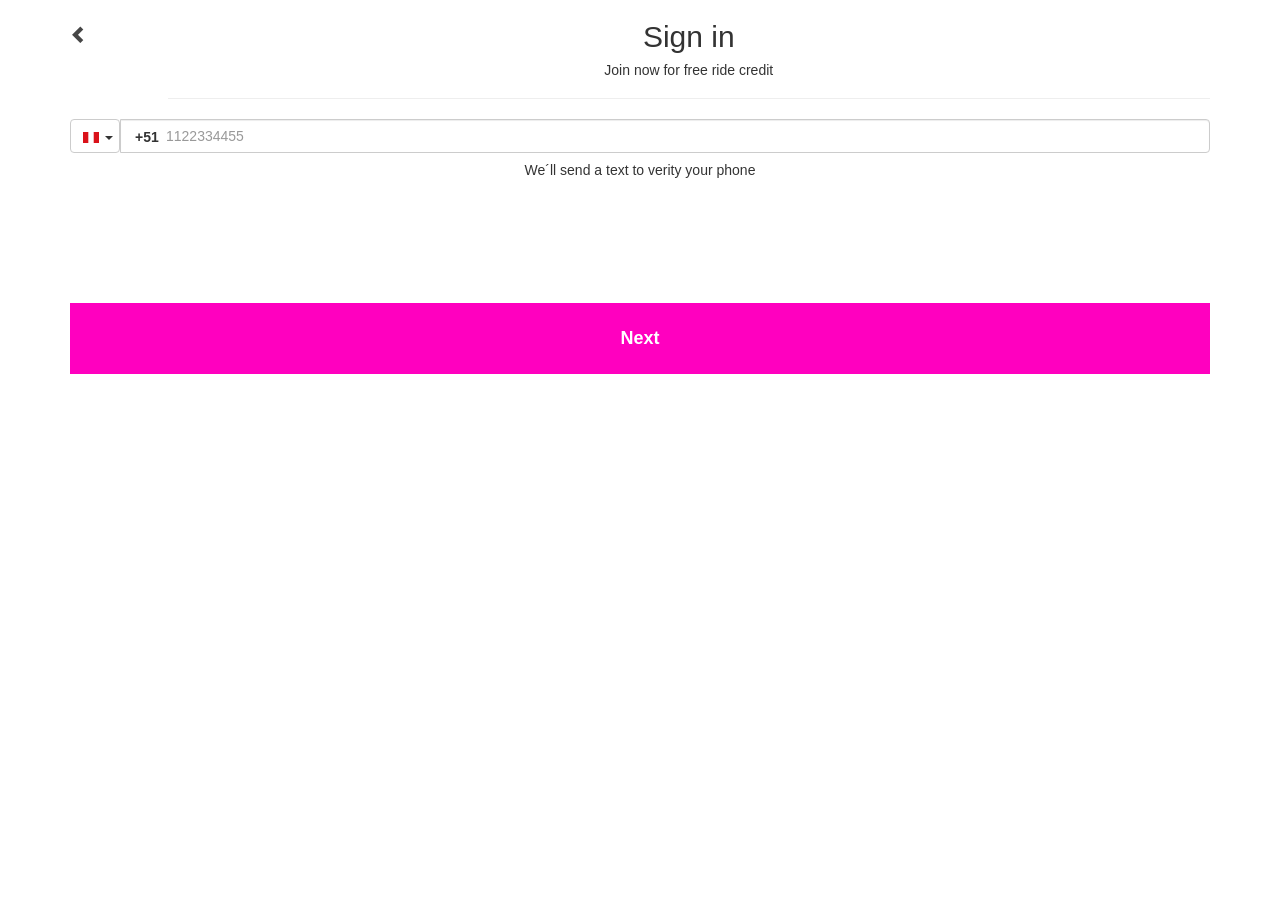
==== country.html @ 40643399 "avance" ====
<!DOCTYPE html>
<html lang="en">
<head>
	<meta charset="UTF-8">
	<title>Document</title>
	<link href='http://fonts.googleapis.com/css?family=Roboto:400,300' rel='stylesheet' type='text/css'>
	<meta http-equiv="X-UA-Compatible" content="IE=edge">
    <meta name="viewport" content="width=device-width, initial-scale=1">
    <link rel="stylesheet" href="https://maxcdn.bootstrapcdn.com/bootstrap/3.3.7/css/bootstrap.min.css" integrity="sha384-BVYiiSIFeK1dGmJRAkycuHAHRg32OmUcww7on3RYdg4Va+PmSTsz/K68vbdEjh4u" crossorigin="anonymous">
    <link rel="stylesheet" href="css/country.css">
</head>
<body onload="init()">
  <div class="lyft-linear">
   <header>
		<div class="container">
			<div class="row">
				<div class="col-xs-1 col-sm-1 col-md-1">
					<a href="index.html"><span class="glyphicon glyphicon-chevron-left
" aria-hidden="true"></span></a>
               </div>
                <div class="col-xs-9 col-sm-11 col-md-11">
                <center>
                        <h2>Sign in</h2>
                        <h5>Join now for free ride credit</h5>
                        <hr>
                </center>
                </div>
		    </div>
        </div>
   </header>
   
   <section class="container">
      <div class="row">
         
              <div class="col-xs-12 col-sm-12 col-md-12">
                <div class="input-group">
                  <div class="input-group-btn">
                    <a href="paises.html"> <button type="button" class="btn btn-default dropdown-toggle" data-toggle="dropdown" aria-haspopup="true" aria-expanded="false" id="btn-flag">
                     <img class="img-responsive peru" src="imagenes/peru.png" alt="" id="peruFlag">
                     <span class="caret"></span>
                    </button></a>

                  </div>
					<span class="code"><strong>+<strong id="codeCountry">51</strong></strong></span>
                   <input id="number" type="text" onkeydown="validateNumber(event)" class="form-control" aria-label="..." placeholder="1122334455">
                </div>
                <div id="mensajeNumber"></div>
              </div>
          </div>
        
             <center>
                 <h5>We´ll send a text to verity your phone</h5>
             </center>
  
   </section>
   <section class="container">
      <center>
          <a href="email.html" id="next"><div class="next">Next</div></a>
      </center>
       
   </section>
  </div>
</body>
<script src="https://ajax.googleapis.com/ajax/libs/jquery/3.1.1/jquery.min.js"></script>
<script src="js/common.js"></script>
<script src="js/country.js"></script>
</html>
---- css/country.css ----
.glyphicon{
	color: #464646;
}
.next{
    width: 100%;
    padding: 2%;
    color: #fff;
    background: #ff00bf;
    margin-top: 10%;
	font-size: 18px;
}
a{
    text-decoration: none;
    font-weight: bold;
    font-size: 18px;
}

.btn{
	padding-right: 20%;
}
.glyphicon {
    top:25px;
}
.peru {
    display: inline-block;
    padding-right: 10px;
}
.input-group-btn{
    width: 50px;
}
.btn .caret {
    margin-left: -8px;
    
}

.input-group {
    width: 100%;
}
.code {
    position: absolute;
    z-index:40;
    top:22%;
    transform: translateX(15px);
}
#number {
    padding-left: 45px;
}
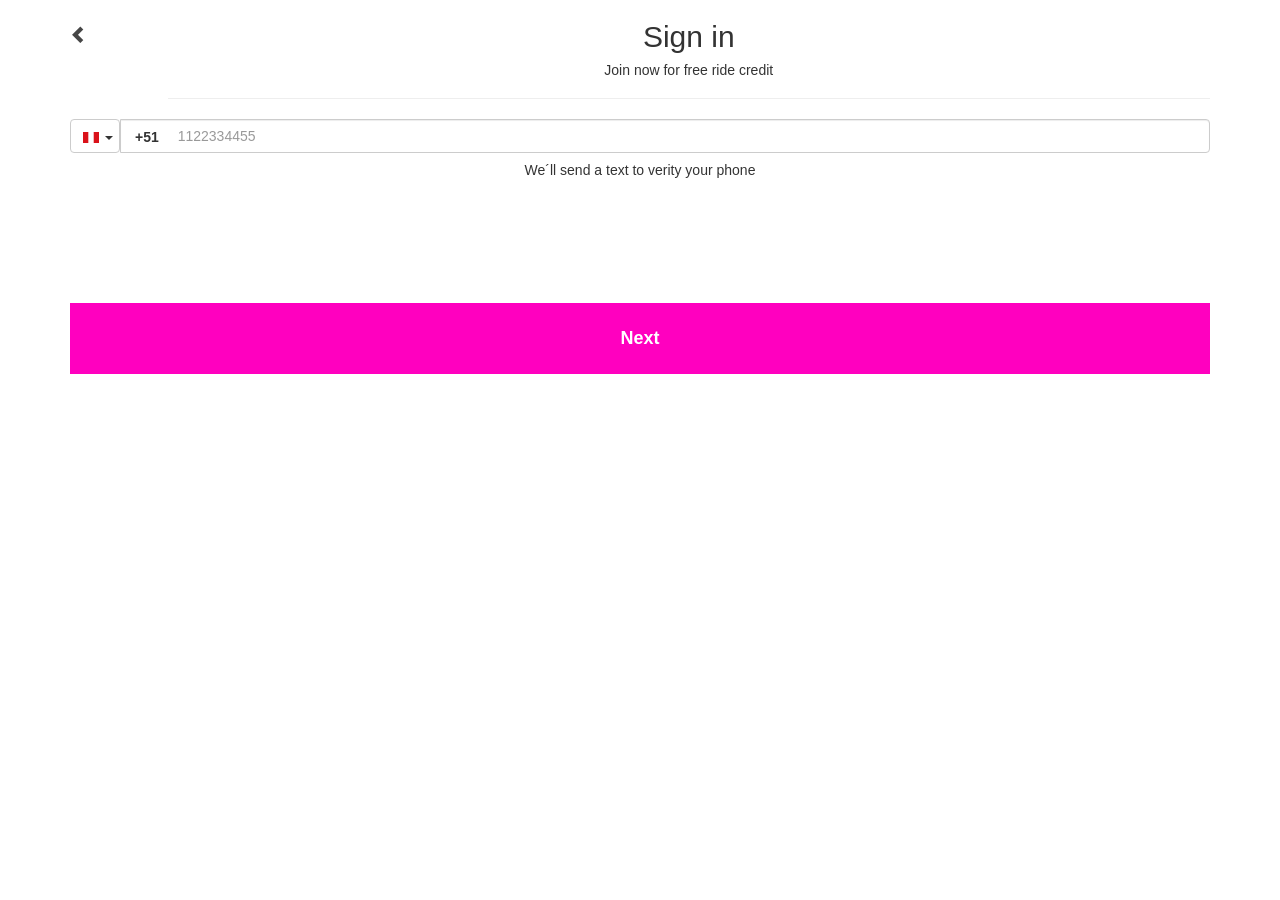
==== commit 7afc6b5b: "añadiendo detalles" ====
--- a/country.html
+++ b/country.html
@@ -42,7 +42,7 @@
 
                   </div>
 					<span class="code"><strong>+<strong id="codeCountry">51</strong></strong></span>
-                   <input id="number" type="text" onkeydown="validateNumber(event)" class="form-control" aria-label="..." placeholder="1122334455">
+                   <input id="number" type="text" onkeydown="validateNumber(event)" class="form-control" aria-label="..." placeholder="   1122334455">
                 </div>
                 <div id="mensajeNumber"></div>
               </div>
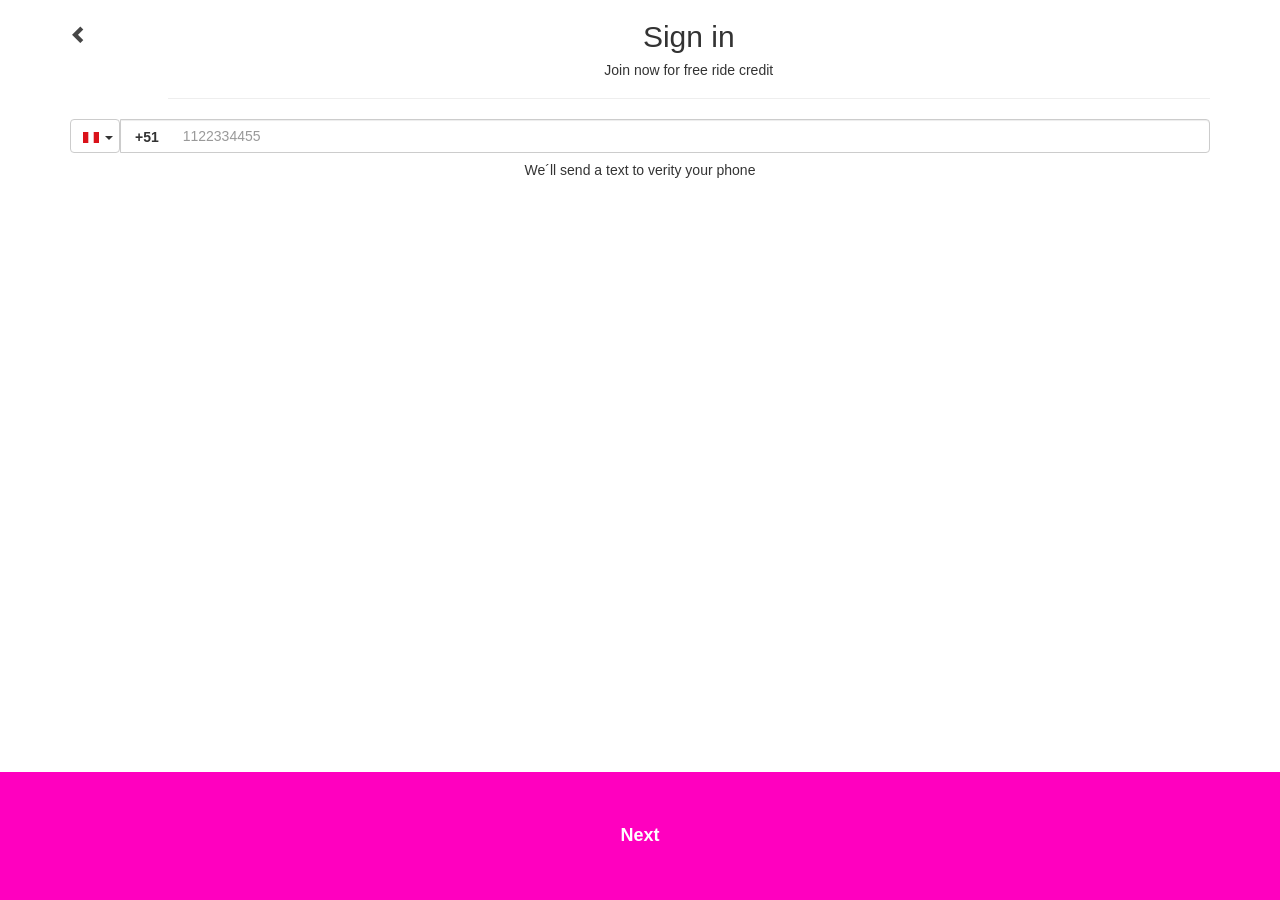
==== commit a9837475: "terminando" ====
--- a/country.html
+++ b/country.html
@@ -53,7 +53,7 @@
              </center>
   
    </section>
-   <section class="container">
+   <section>
       <center>
           <a href="email.html" id="next"><div class="next">Next</div></a>
       </center>
--- a/css/country.css
+++ b/css/country.css
@@ -4,11 +4,13 @@
 }
 .next{
     width: 100%;
-    padding: 2%;
+    padding: 4%;
     color: #fff;
     background: #ff00bf;
     margin-top: 10%;
 	font-size: 18px;
+	bottom: 0;
+	position: absolute;
 }
 a{
     text-decoration: none;
@@ -44,5 +46,5 @@
     transform: translateX(15px);
 }
 #number {
-    padding-left: 45px;
+    padding-left: 50px;
 }
